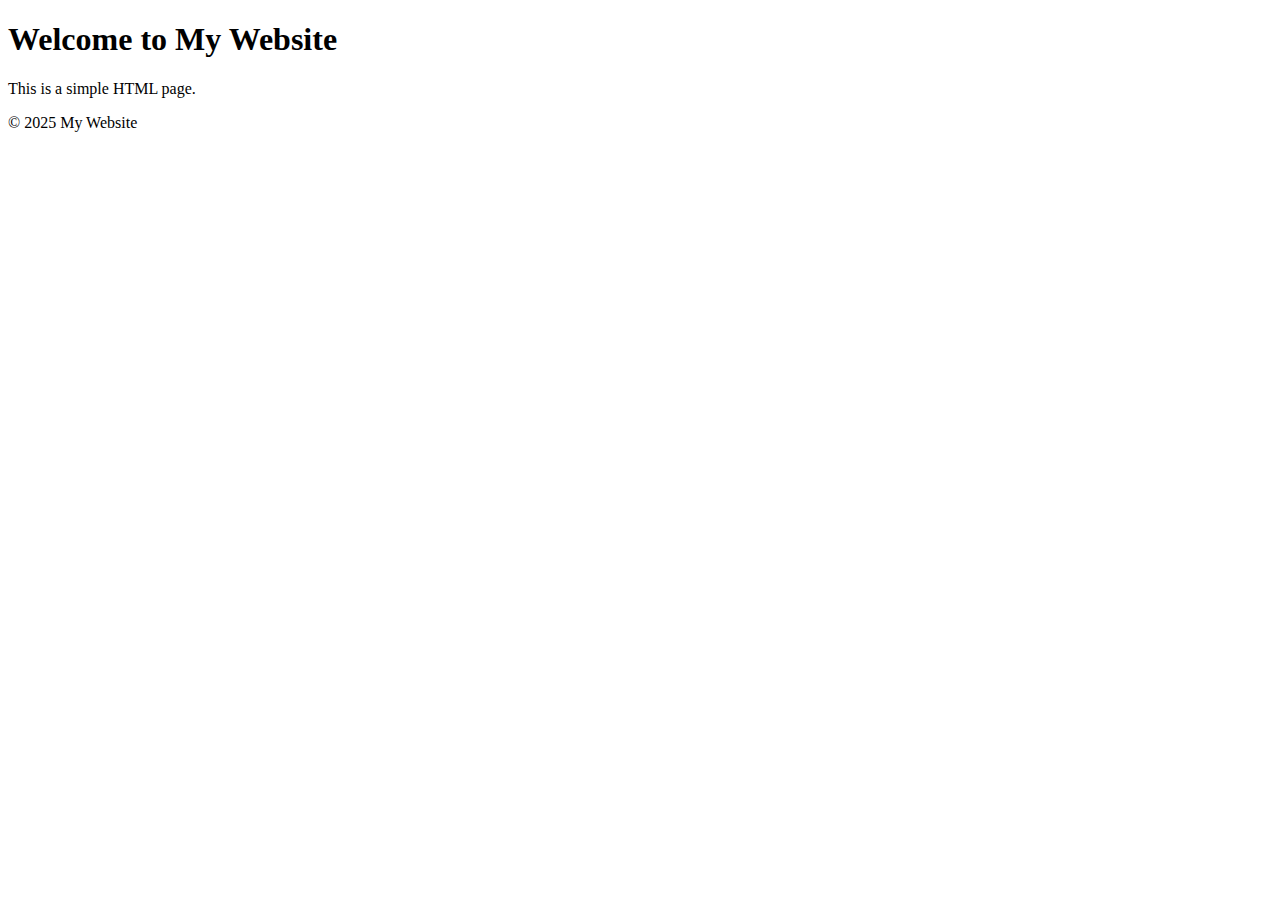
==== index.html @ c5f28f38 "test" ====
<!DOCTYPE html>
<html lang="en">
<head>
    <meta charset="UTF-8">
    <meta name="viewport" content="width=device-width, initial-scale=1.0">
    <title>My Website</title>
</head>
<body>
    <header>
        <h1>Welcome to My Website</h1>
    </header>
    <main>
        <p>This is a simple HTML page.</p>
    </main>
    <footer>
        <p>&copy; 2025 My Website</p>
    </footer>
</body>
</html>
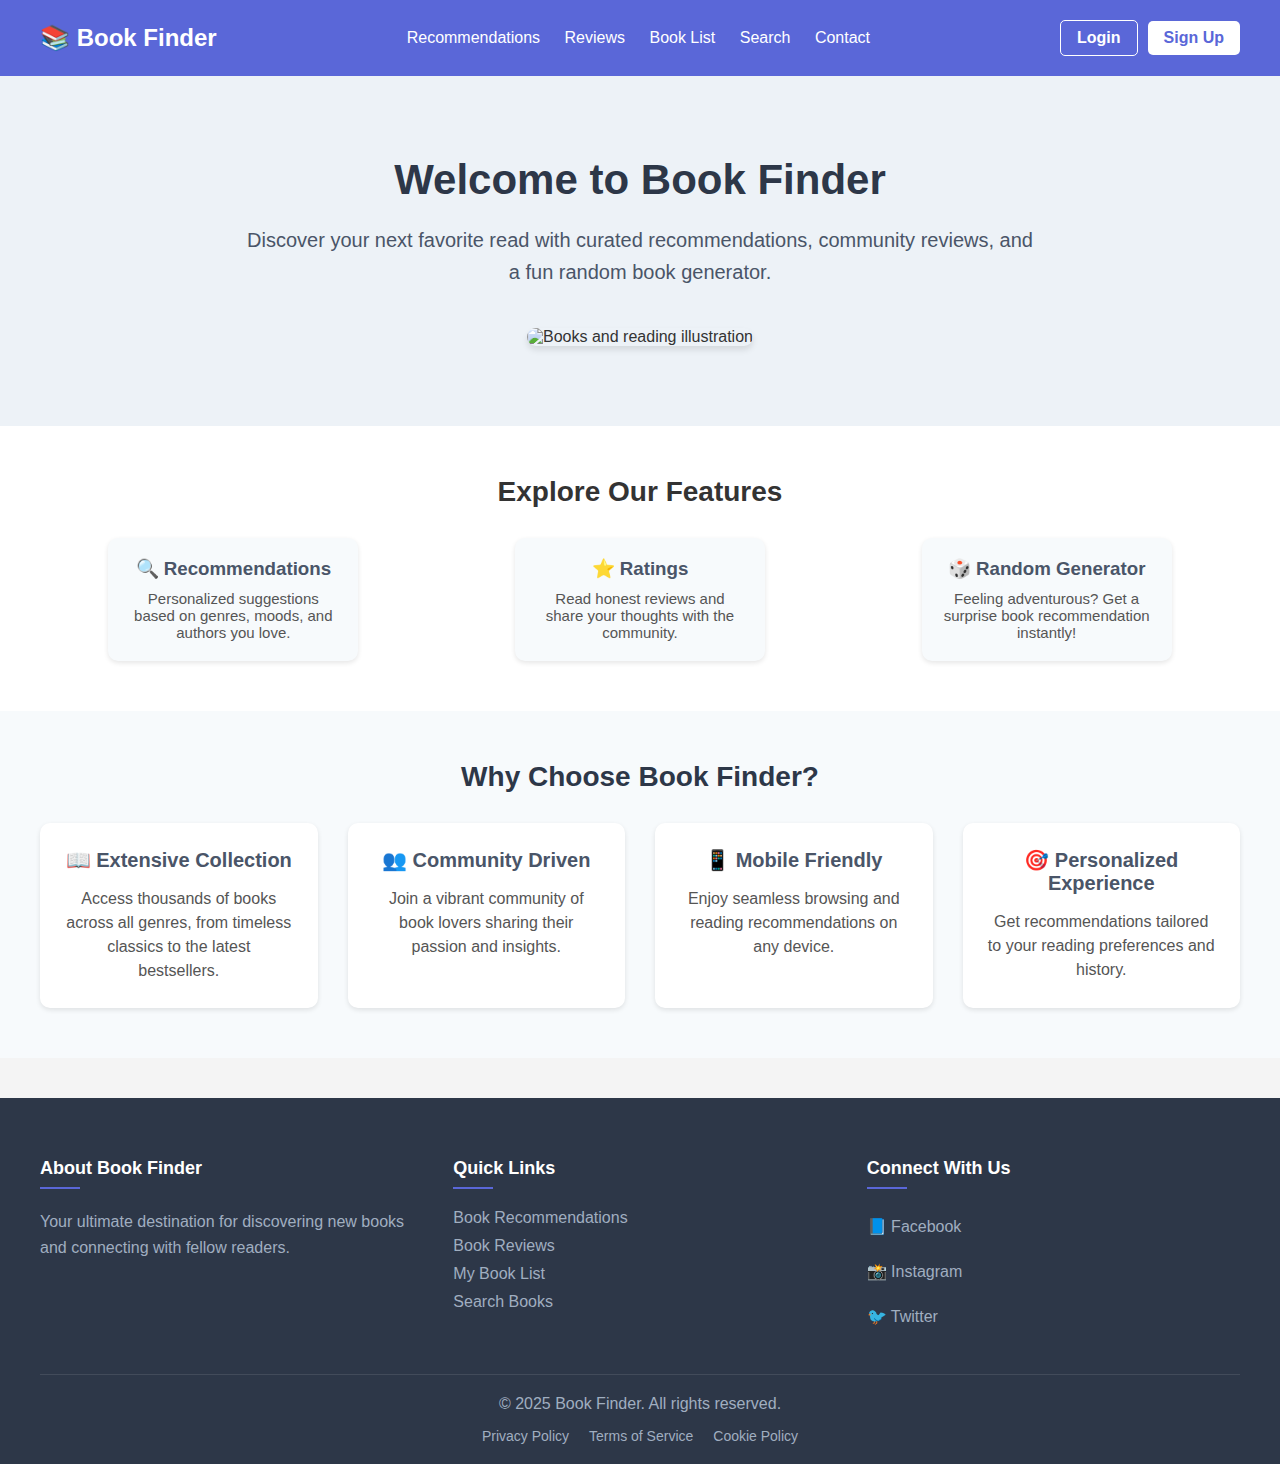
==== commit ceebef60: "added the info for the index and style file" ====
--- a/index.html
+++ b/index.html
@@ -1,19 +1,113 @@
 <!DOCTYPE html>
 <html lang="en">
 <head>
-    <meta charset="UTF-8">
-    <meta name="viewport" content="width=device-width, initial-scale=1.0">
-    <title>My Website</title>
+  <meta charset="UTF-8" />
+  <meta name="viewport" content="width=device-width, initial-scale=1.0"/>
+  <title>Book Finder - Home</title>
+  <link rel="stylesheet" href="style.css" />
 </head>
 <body>
+
     <header>
-        <h1>Welcome to My Website</h1>
-    </header>
-    <main>
-        <p>This is a simple HTML page.</p>
-    </main>
-    <footer>
-        <p>&copy; 2025 My Website</p>
-    </footer>
+    <div class="logo">
+      <h1>📚 Book Finder</h1>
+    </div>
+    <nav>
+      <a href="booksrec.html">Recommendations</a>
+      <a href="ratings.html">Reviews</a>
+      <a href="booklist.html">Book List</a>
+      <a href="search.html">Search</a>
+      <a href="contact.html">Contact</a>
+    </nav>
+    <div class="auth-buttons">
+      <a href="#" class="btn btn-login">Login</a>
+      <a href="#" class="btn">Sign Up</a>
+    </div>
+  </header>
+
+  <section class="hero">
+    <div class="hero-content">
+      <h2>Welcome to Book Finder</h2>
+      <p>Discover your next favorite read with curated recommendations, community reviews, and a fun random book generator.</p>
+    </div>
+    <div class="hero-right">
+      <img src="https://via.placeholder.com/300x200" alt="Books and reading illustration" />
+    </div>
+  </section>
+
+  <section class="services">
+    <h2>Explore Our Features</h2>
+    <div class="cards">
+      <div class="card">
+        <h3>🔍 Recommendations</h3>
+        <p>Personalized suggestions based on genres, moods, and authors you love.</p>
+      </div>
+      <div class="card">
+        <h3>⭐ Ratings</h3>
+        <p>Read honest reviews and share your thoughts with the community.</p>
+      </div>
+      <div class="card">
+        <h3>🎲 Random Generator</h3>
+        <p>Feeling adventurous? Get a surprise book recommendation instantly!</p>
+      </div>
+    </div>
+  </section>
+
+  <section class="additional-info">
+    <h2>Why Choose Book Finder?</h2>
+    <div class="info-grid">
+      <div class="info-item">
+        <h3>📖 Extensive Collection</h3>
+        <p>Access thousands of books across all genres, from timeless classics to the latest bestsellers.</p>
+      </div>
+      <div class="info-item">
+        <h3>👥 Community Driven</h3>
+        <p>Join a vibrant community of book lovers sharing their passion and insights.</p>
+      </div>
+      <div class="info-item">
+        <h3>📱 Mobile Friendly</h3>
+        <p>Enjoy seamless browsing and reading recommendations on any device.</p>
+      </div>
+      <div class="info-item">
+        <h3>🎯 Personalized Experience</h3>
+        <p>Get recommendations tailored to your reading preferences and history.</p>
+      </div>
+    </div>
+  </section>
+
+
+  <footer>
+    <div class="footer-content">
+      <div class="footer-section">
+        <h3>About Book Finder</h3>
+        <p>Your ultimate destination for discovering new books and connecting with fellow readers.</p>
+      </div>
+      <div class="footer-section">
+        <h3>Quick Links</h3>
+        <ul>
+          <li><a href="booksrec.html">Book Recommendations</a></li>
+          <li><a href="ratings.html">Book Reviews</a></li>
+          <li><a href="booklist.html">My Book List</a></li>
+          <li><a href="search.html">Search Books</a></li>
+        </ul>
+      </div>
+      <div class="footer-section">
+        <h3>Connect With Us</h3>
+        <div class="social-links">
+          <a href="#" class="social-link">📘 Facebook</a>
+          <a href="#" class="social-link">📸 Instagram</a>
+          <a href="#" class="social-link">🐦 Twitter</a>
+        </div>
+      </div>
+    </div>
+    <div class="footer-bottom">
+      <p>&copy; 2025 Book Finder. All rights reserved.</p>
+      <div class="footer-links">
+        <a href="#">Privacy Policy</a>
+        <a href="#">Terms of Service</a>
+        <a href="#">Cookie Policy</a>
+      </div>
+    </div>
+  </footer>
 </body>
-</html> +</html>
--- a/style.css
+++ b/style.css
@@ -0,0 +1,286 @@
+/* Reset */
+* {
+    margin: 0;
+    padding: 0;
+    box-sizing: border-box;
+  }
+  
+  body {
+    font-family: 'Segoe UI', Tahoma, Geneva, Verdana, sans-serif;
+    background-color: #f4f4f4;
+    color: #333;
+  }
+  
+  /* Header */
+  header {
+    display: flex;
+    justify-content: space-between;
+    align-items: center;
+    padding: 20px 40px;
+    background-color: #5a67d8;
+    color: white;
+  }
+  
+  header .logo h1 {
+    margin: 0;
+    font-size: 24px;
+  }
+  
+  nav a {
+    margin: 0 10px;
+    color: white;
+    text-decoration: none;
+    font-weight: 500;
+  }
+  
+  nav a:hover {
+    text-decoration: underline;
+  }
+  
+  .auth-buttons {
+    display: flex;
+    align-items: center;
+    gap: 10px;
+  }
+  
+  .btn {
+    background-color: white;
+    color: #5a67d8;
+    padding: 8px 16px;
+    border-radius: 5px;
+    font-weight: bold;
+    text-decoration: none;
+    transition: all 0.3s ease;
+  }
+  
+  .btn:hover {
+    background-color: #e2e8f0;
+    transform: translateY(-2px);
+  }
+
+  .btn-login {
+    background-color: transparent;
+    color: white;
+    border: 1px solid white;
+  }
+
+  .btn-login:hover {
+    background-color: rgba(255, 255, 255, 0.1);
+  }
+  
+  /* Hero Section */
+  .hero {
+    display: flex;
+    flex-direction: column;
+    align-items: center;
+    text-align: center;
+    padding: 80px 40px;
+    background-color: #edf2f7;
+  }
+  
+  .hero-content {
+    max-width: 800px;
+    margin-bottom: 40px;
+  }
+  
+  .hero-content h2 {
+    font-size: 42px;
+    margin-bottom: 20px;
+    color: #2d3748;
+  }
+  
+  .hero-content p {
+    font-size: 20px;
+    color: #4a5568;
+    line-height: 1.6;
+  }
+  
+  .hero-right img {
+    max-width: 300px;
+    border-radius: 10px;
+    box-shadow: 0 4px 6px rgba(0, 0, 0, 0.1);
+  }
+  
+  /* Services Section */
+  .services {
+    padding: 50px 40px;
+    text-align: center;
+    background-color: #fff;
+  }
+  
+  .services h2 {
+    font-size: 28px;
+    margin-bottom: 30px;
+  }
+  
+  .cards {
+    display: flex;
+    justify-content: space-around;
+    flex-wrap: wrap;
+    gap: 20px;
+  }
+  
+  .card {
+    background-color: #f7fafc;
+    padding: 20px;
+    border-radius: 10px;
+    width: 250px;
+    box-shadow: 0 2px 5px rgba(0,0,0,0.1);
+  }
+  
+  .card h3 {
+    margin-bottom: 10px;
+    color: #4a5568;
+  }
+  
+  .card p {
+    font-size: 15px;
+    color: #555;
+  }
+  
+  /* Additional Info Section */
+  .additional-info {
+    padding: 50px 40px;
+    background-color: #f7fafc;
+    text-align: center;
+  }
+
+  .additional-info h2 {
+    font-size: 28px;
+    margin-bottom: 30px;
+    color: #2d3748;
+  }
+
+  .info-grid {
+    display: grid;
+    grid-template-columns: repeat(auto-fit, minmax(250px, 1fr));
+    gap: 30px;
+    max-width: 1200px;
+    margin: 0 auto;
+  }
+
+  .info-item {
+    background-color: white;
+    padding: 25px;
+    border-radius: 10px;
+    box-shadow: 0 2px 5px rgba(0,0,0,0.1);
+    transition: transform 0.3s ease;
+  }
+
+  .info-item:hover {
+    transform: translateY(-5px);
+  }
+
+  .info-item h3 {
+    color: #4a5568;
+    margin-bottom: 15px;
+    font-size: 20px;
+  }
+
+  .info-item p {
+    color: #555;
+    line-height: 1.5;
+  }
+  
+  /* Footer */
+  footer {
+    background-color: #2d3748;
+    color: #cbd5e0;
+    padding: 60px 40px 20px;
+    margin-top: 40px;
+  }
+
+  .footer-content {
+    display: grid;
+    grid-template-columns: repeat(auto-fit, minmax(250px, 1fr));
+    gap: 40px;
+    max-width: 1200px;
+    margin: 0 auto;
+    padding-bottom: 40px;
+    border-bottom: 1px solid rgba(255, 255, 255, 0.1);
+  }
+
+  .footer-section h3 {
+    color: white;
+    font-size: 18px;
+    margin-bottom: 20px;
+    position: relative;
+    padding-bottom: 10px;
+  }
+
+  .footer-section h3::after {
+    content: '';
+    position: absolute;
+    bottom: 0;
+    left: 0;
+    width: 40px;
+    height: 2px;
+    background-color: #5a67d8;
+  }
+
+  .footer-section p {
+    color: #a0aec0;
+    line-height: 1.6;
+    margin-bottom: 15px;
+  }
+
+  .footer-section ul {
+    list-style: none;
+    padding: 0;
+  }
+
+  .footer-section ul li {
+    margin-bottom: 10px;
+  }
+
+  .footer-section a {
+    color: #a0aec0;
+    text-decoration: none;
+    transition: color 0.3s ease;
+  }
+
+  .footer-section a:hover {
+    color: white;
+  }
+
+  .social-links {
+    display: flex;
+    flex-direction: column;
+    gap: 10px;
+  }
+
+  .social-link {
+    display: inline-flex;
+    align-items: center;
+    gap: 8px;
+    padding: 8px 0;
+  }
+
+  .footer-bottom {
+    text-align: center;
+    padding-top: 20px;
+  }
+
+  .footer-bottom p {
+    color: #a0aec0;
+    margin-bottom: 15px;
+  }
+
+  .footer-links {
+    display: flex;
+    justify-content: center;
+    gap: 20px;
+    flex-wrap: wrap;
+  }
+
+  .footer-links a {
+    color: #a0aec0;
+    text-decoration: none;
+    font-size: 14px;
+    transition: color 0.3s ease;
+  }
+
+  .footer-links a:hover {
+    color: white;
+  }
+  